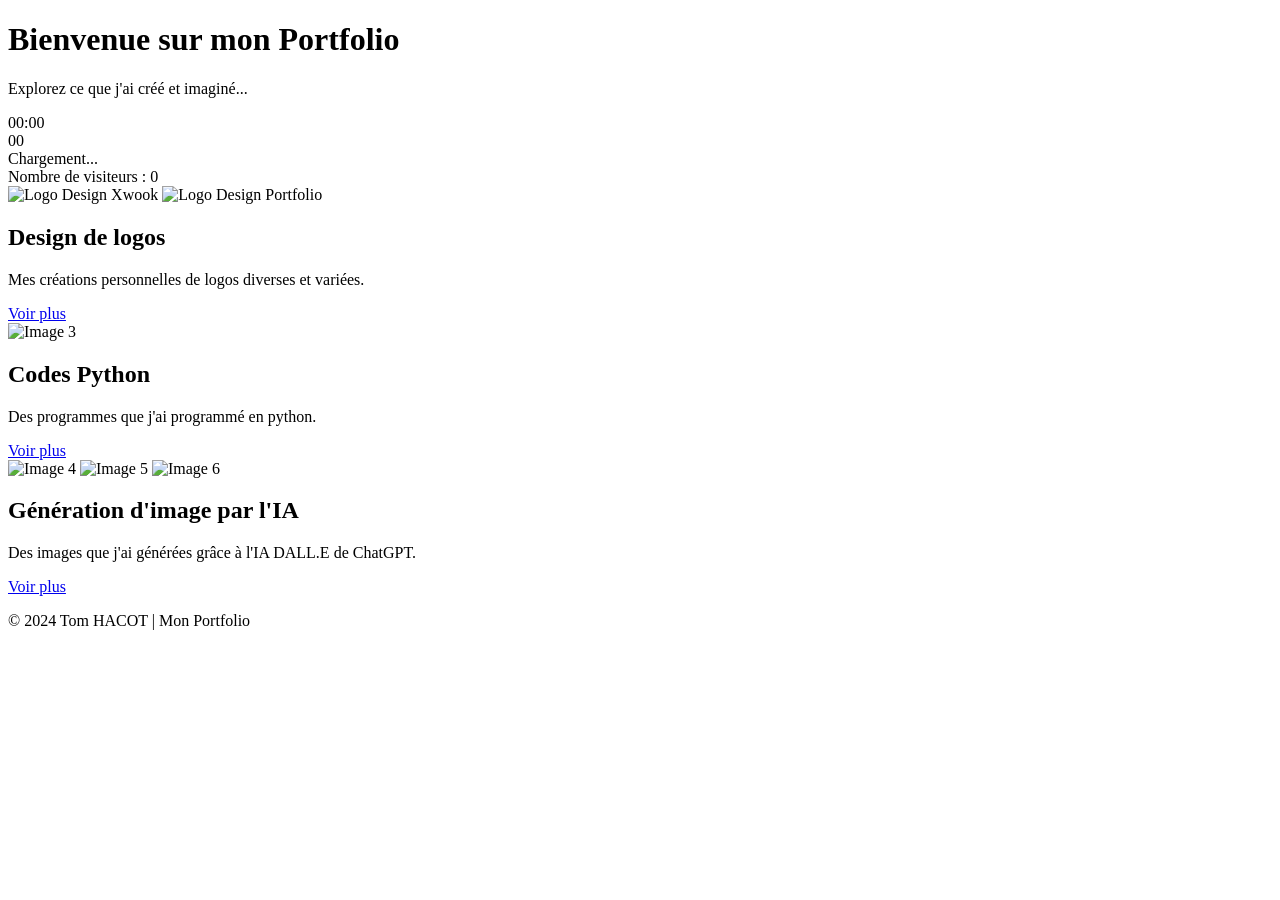
==== index.html @ b8612d50 "Update and rename index.htm to index.html" ====
<!DOCTYPE html>
<html lang="fr">
<head>
    <meta charset="UTF-8">
    <meta name="viewport" content="width=device-width, initial-scale=1.0">
    <title>Portfolio</title>
    <link rel="icon" type="image/png" href="https://db3pap002files.storage.live.com/[base64]?encodeFailures=1&width=500&height=500">
    <link rel="stylesheet" href="portfolio/css/style.css">
</head>

<body>
    <header>
        <h1>Bienvenue sur mon Portfolio</h1>
        <p>Explorez ce que j'ai créé et imaginé...</p>

    </header>

    <div class="info-section">
        <div class="time">
            <div class="hours-minutes" id="hours-minutes">00:00</div>
            <div class="seconds" id="seconds">00</div>
            <div class="date" id="date">Chargement...</div>
        </div>
        <div class="visitor-counter">
            Nombre de visiteurs : <span id="visitor-count">0</span>
        </div>
    </div>
    

    <main>
        <div class="category-container">
            <!-- Catégorie 1 -->
            <div class="category-card">
                <div class="category-image-gallery">
                    <img src="https://db3pap002files.storage.live.com/[base64]?encodeFailures=1&width=500&height=500" alt="Logo Design Xwook" class="category-image">
                    <img src="https://db3pap002files.storage.live.com/[base64]?encodeFailures=1&width=500&height=500" alt="Logo Design Portfolio" class="category-image">
                </div>
                <div class="category-content">
                    <h2>Design de logos</h2>
                    <p>Mes créations personnelles de logos diverses et variées.</p>
                    <a href="#" class="button">Voir plus</a>
                </div>
            </div>
    
            <!-- Catégorie 2 avec une seule image -->
            <div class="category-card">
                <div class="category-image-gallery">
                    <img src="https://www.funtechadventures.com/wp-content/uploads/2019/11/code-python2.png" alt="Image 3" class="category-image">
                </div>
                <div class="category-content">
                    <h2>Codes Python</h2>
                    <p>Des programmes que j'ai programmé en python.</p>
                    <a href="#" class="button">Voir plus</a>
                </div>
            </div>
    
            <!-- Catégorie 3 avec plus de deux images -->
            <div class="category-card">
                <div class="category-image-gallery">
                    <img src="file:///C:/Users/thaco/OneDrive/Documents/Admin/Portfolio/G%C3%A9n%C3%A9rationParIA/DALL.E%231.jpg" alt="Image 4" class="category-image">
                    <img src="file:///C:/Users/thaco/OneDrive/Documents/Admin/Portfolio/G%C3%A9n%C3%A9rationParIA/DALL.E%232.jpg" alt="Image 5" class="category-image">
                    <img src="file:///C:/Users/thaco/OneDrive/Documents/Admin/Portfolio/G%C3%A9n%C3%A9rationParIA/DALL.E%233.webp" alt="Image 6" class="category-image">
                </div>
                <div class="category-content">
                    <h2>Génération d'image par l'IA</h2>
                    <p>Des images que j'ai générées grâce à l'IA DALL.E de ChatGPT.</p>
                    <a href="#" class="button">Voir plus</a>
                </div>
            </div>
        </div>
    </main>
    
    <footer>
        <p>&copy; 2024 Tom HACOT | Mon Portfolio</p>
    </footer>

    <script src="portfolio/js/script.js"></script>
    
</body>
</html>
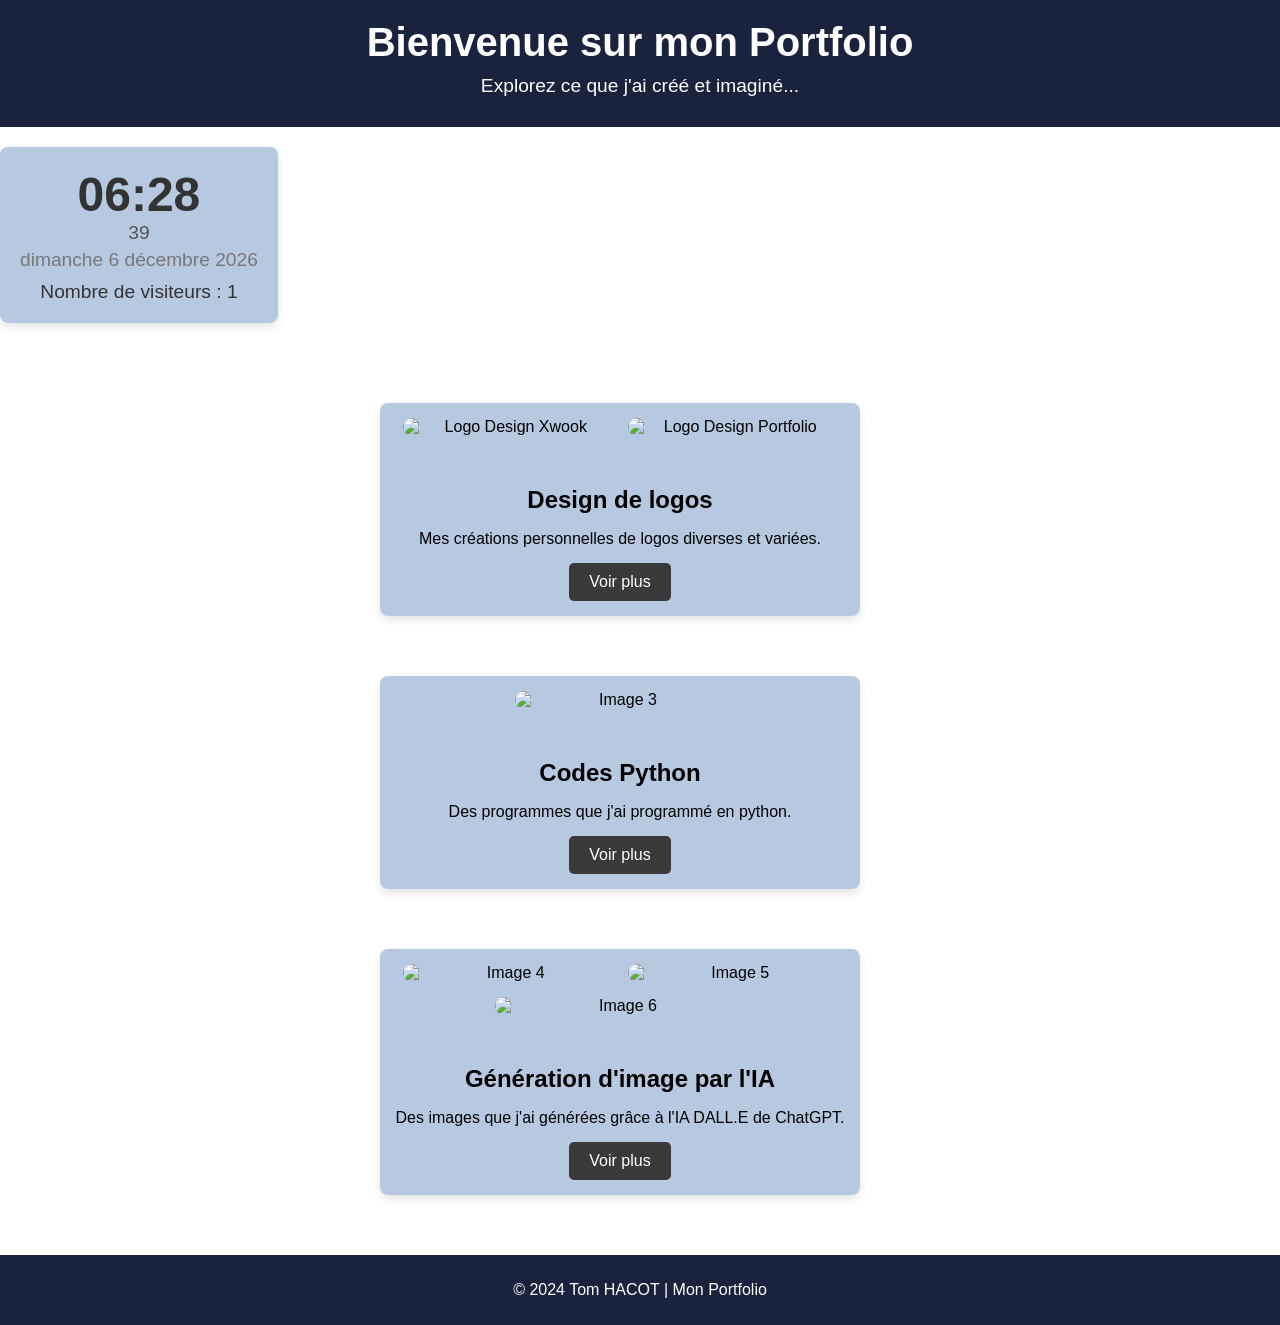
==== commit b7891402: "Update index.html" ====
--- a/index.html
+++ b/index.html
@@ -5,7 +5,7 @@
     <meta name="viewport" content="width=device-width, initial-scale=1.0">
     <title>Portfolio</title>
     <link rel="icon" type="image/png" href="https://db3pap002files.storage.live.com/[base64]?encodeFailures=1&width=500&height=500">
-    <link rel="stylesheet" href="portfolio/css/style.css">
+    <link rel="stylesheet" href="css/style.css">
 </head>
 
 <body>
@@ -74,7 +74,7 @@
         <p>&copy; 2024 Tom HACOT | Mon Portfolio</p>
     </footer>
 
-    <script src="portfolio/js/script.js"></script>
+    <script src="js/script.js"></script>
     
 </body>
 </html>
--- a/css/style.css
+++ b/css/style.css
@@ -0,0 +1,165 @@
+body {
+    font-family: Arial;
+    margin: 0;
+    padding: 0;
+    background-image: url("https://db3pap002files.storage.live.com/[base64]?encodeFailures=1&width=626&height=352");
+    background-size: cover;
+    background-position: center;
+    background-attachment: fixed;
+    background-repeat: no-repeat;
+    display: flex;
+    flex-direction: column;
+    min-height: 100vh;
+}
+
+header {
+    text-align: center;
+    background-color: rgba(0, 12, 41,0.9);
+    color: white;
+    padding: 20px;
+}
+
+header h1 {
+    margin: 0;
+    font-size: 2.5em;
+}
+
+header p {
+    font-size: 1.2em;
+    margin: 10px 0;
+}
+
+.info-section {
+    background-color: rgba(176, 196, 222, 0.9);
+    color: #333;
+    padding: 20px;
+    text-align: center;
+    border-radius: 8px;
+    margin: 20px 0;
+    box-shadow: 0 4px 8px rgba(0, 0, 0, 0.1);
+    width: fit-content;
+}
+
+.time {
+    display: flex;
+    flex-direction: column;
+    align-items: center;
+    margin-bottom: 10px;
+}
+
+.time .hours-minutes {
+    font-size: 3em;    
+    font-weight: bold;
+}
+
+.time .seconds {
+    font-size: 1.2em;
+    color: #555;
+}
+
+.time .date {
+    font-size: 1.2em;
+    color: #777;
+    margin-top: 5px;
+}
+
+.visitor-counter {
+    font-size: 1.2em;
+    color: #333;
+}
+
+
+main {
+    flex: 1;
+    width: 100%;
+    max-width: 1200px;
+    padding: 20px;
+    display: flex;
+    flex-direction: column;
+    align-items: center;
+}
+
+.category-container {
+    display: flex;
+    flex-direction: column;
+    gap: 20px;
+    justify-content: center;
+    align-items: center;
+    padding: 20px;
+}
+
+.category-card {
+    display: flex;
+    flex-direction: column;
+    background-color: rgba(176, 196, 222, 0.9);
+    border-radius: 8px;
+    box-shadow: 0 4px 8px rgba(0, 0, 0, 0.1);
+    width: 100%;
+    max-width: 600px;
+    margin: 20px 0;
+    text-align: center;
+    overflow: hidden;
+    transition: transform 0.3s ease, box-shadow 0.3s ease;
+}
+
+.category-image-gallery {
+    display: flex;
+    flex-wrap: wrap;
+    justify-content: center;
+    gap: 15px;
+    padding: 15px;
+}
+
+.category-image {
+    width: 100%;
+    max-width: 250px;
+    height: auto;
+    border-radius: 25px;
+    object-fit: cover;
+}
+
+.category-content {
+    padding: 15px;
+}
+
+.category-content h2 {
+    font-size: 1.5em;
+    margin-bottom: 10px;
+}
+
+.category-content p {
+    font-size: 1em;
+    margin-bottom: 15px;
+}
+
+.button {
+    display: inline-block;
+    text-decoration: none;
+    background-color: #3a3a3a;
+    color: white;
+    padding: 10px 20px;
+    border-radius: 5px;
+    font-size: 1em;
+    transition: background-color 0.3s ease;
+}
+
+.button:hover {
+    background-color: #555;
+}
+
+.category-image-gallery img {
+    width: calc(50% - 15px);
+}
+
+.category-image-gallery img:nth-child(n+3) {
+    width: 100%;
+}
+
+
+footer {
+    background-color: rgba(0, 12, 41,0.9);
+    color: white;
+    text-align: center;
+    padding: 10px;
+    margin-top: auto;
+}
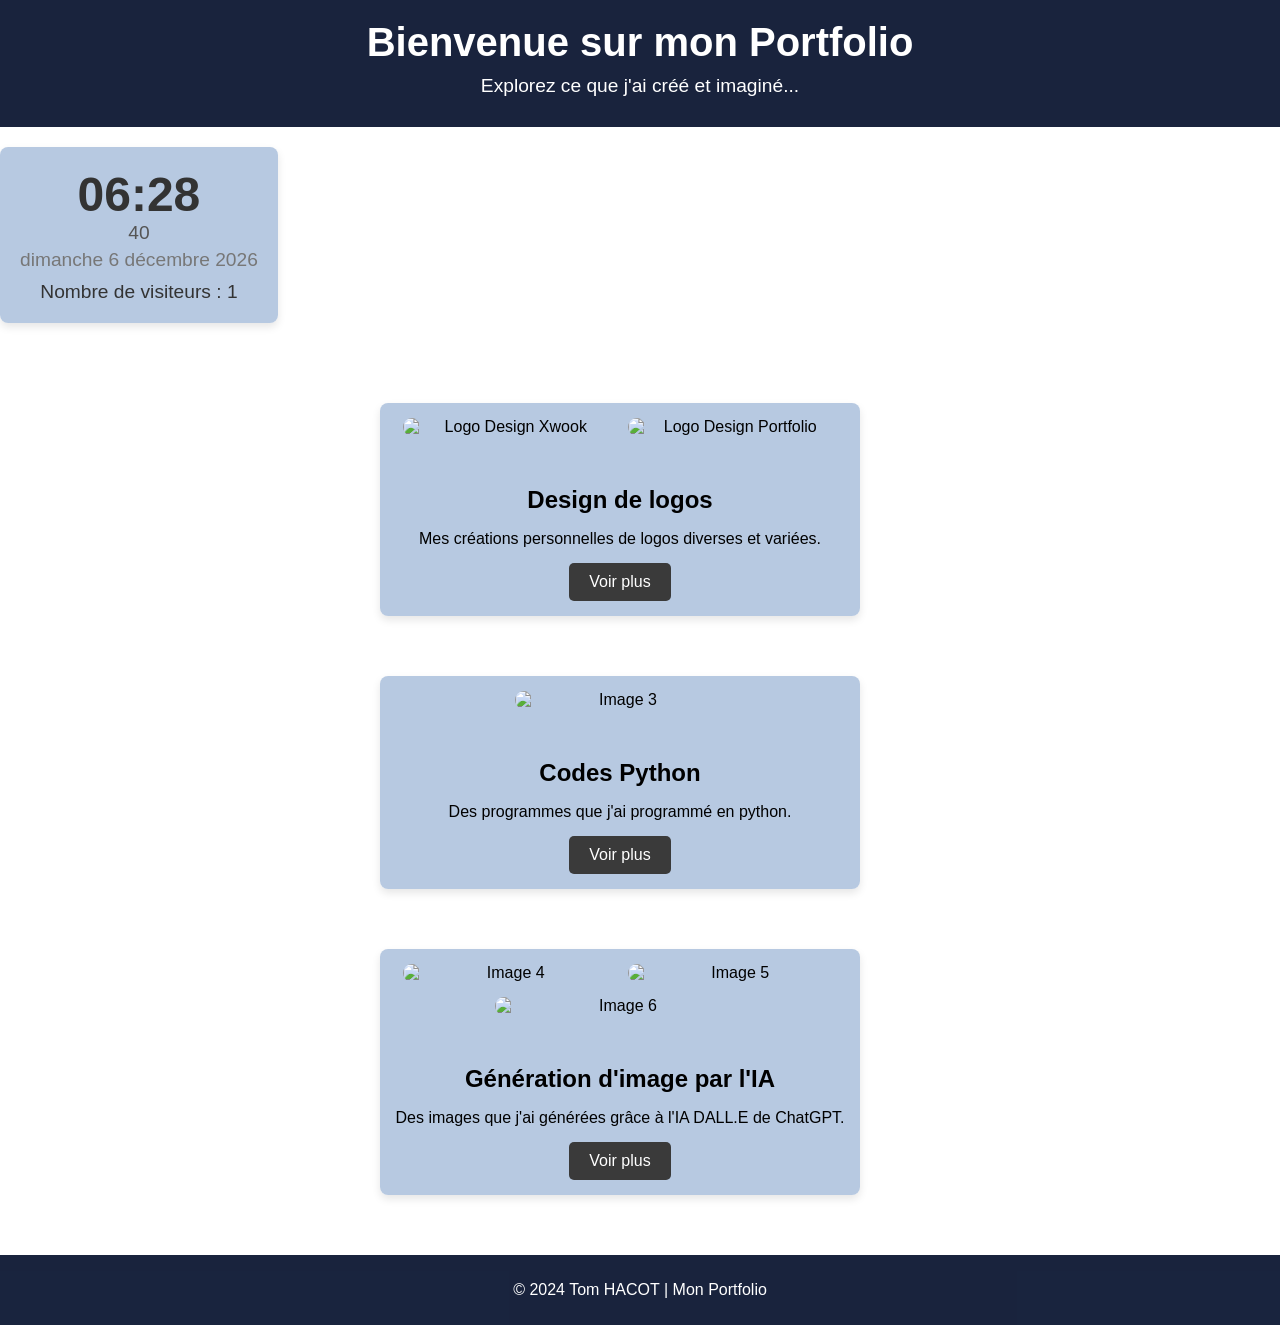
==== commit 93422b19: "Update index.html" ====
--- a/index.html
+++ b/index.html
@@ -38,7 +38,7 @@
                 <div class="category-content">
                     <h2>Design de logos</h2>
                     <p>Mes créations personnelles de logos diverses et variées.</p>
-                    <a href="#" class="button">Voir plus</a>
+                    <a href="html/pages secondaires/logos.html" class="button">Voir plus</a>
                 </div>
             </div>
     
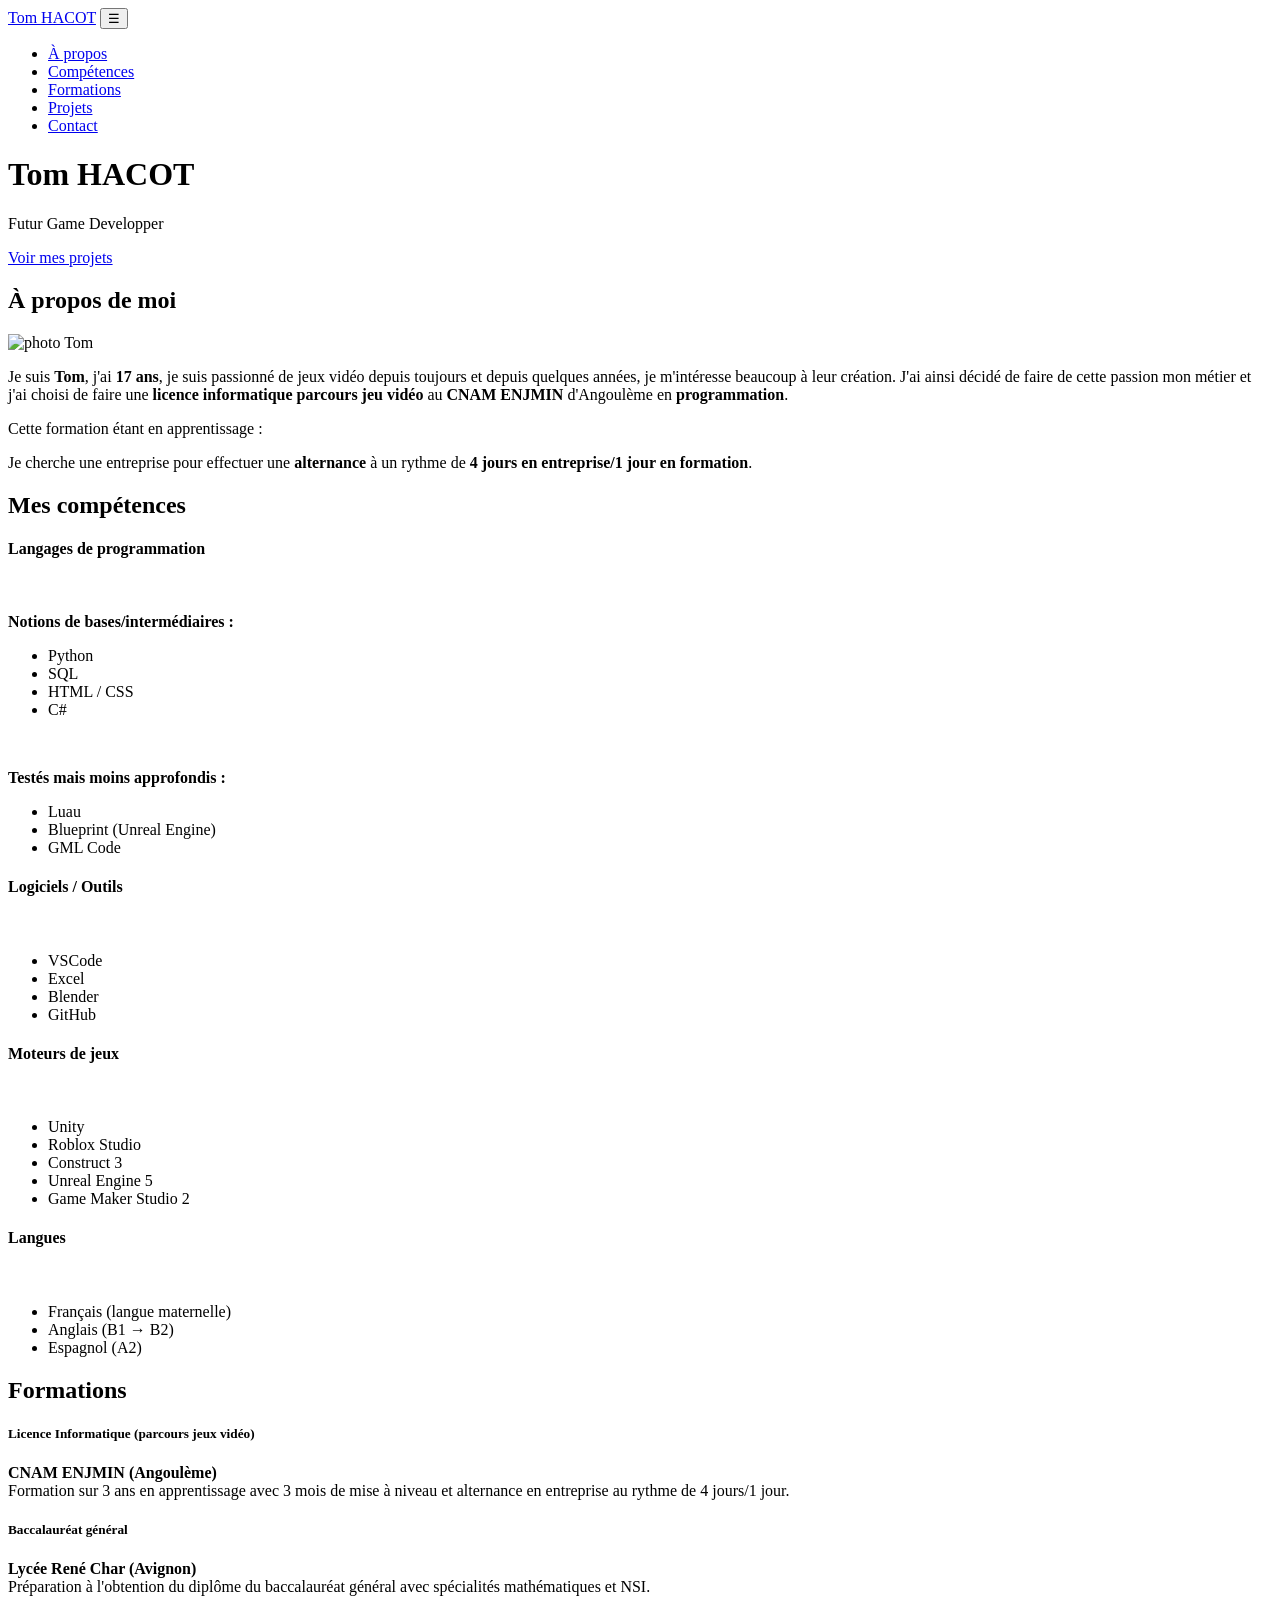
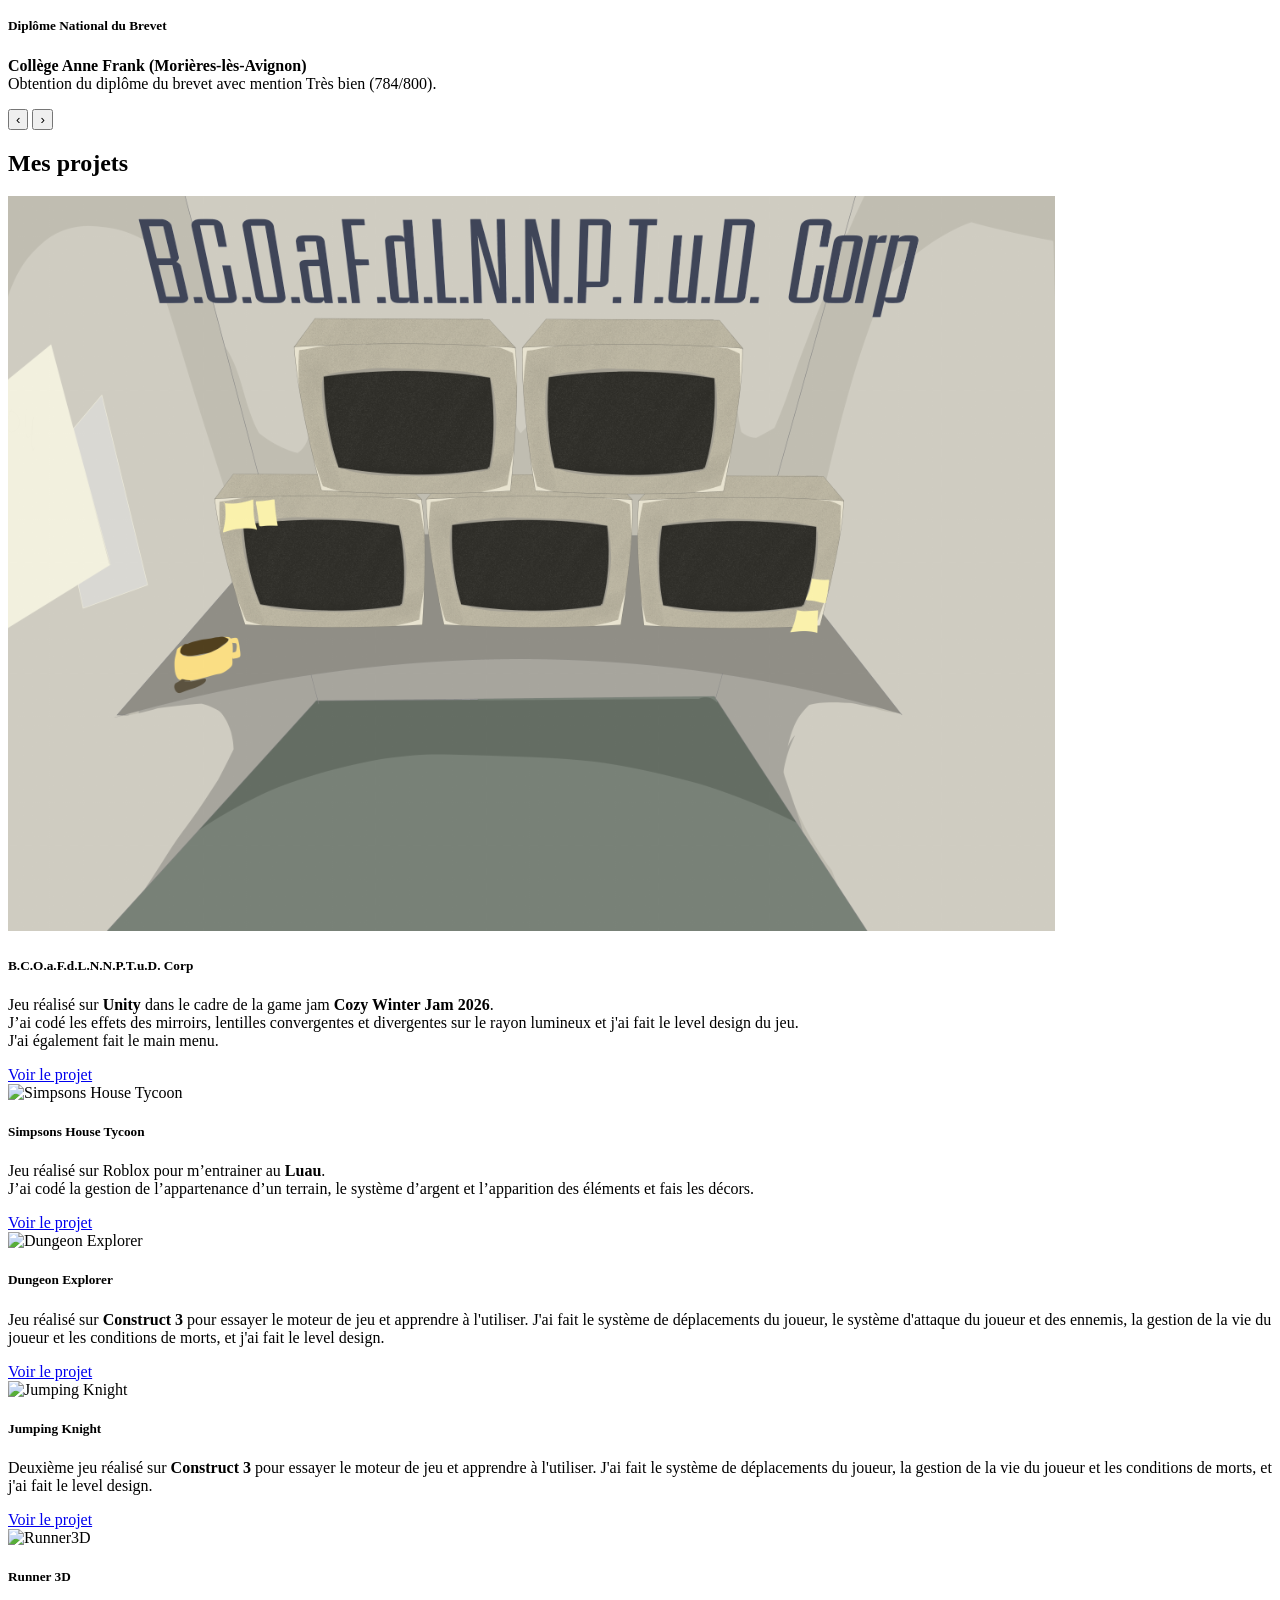
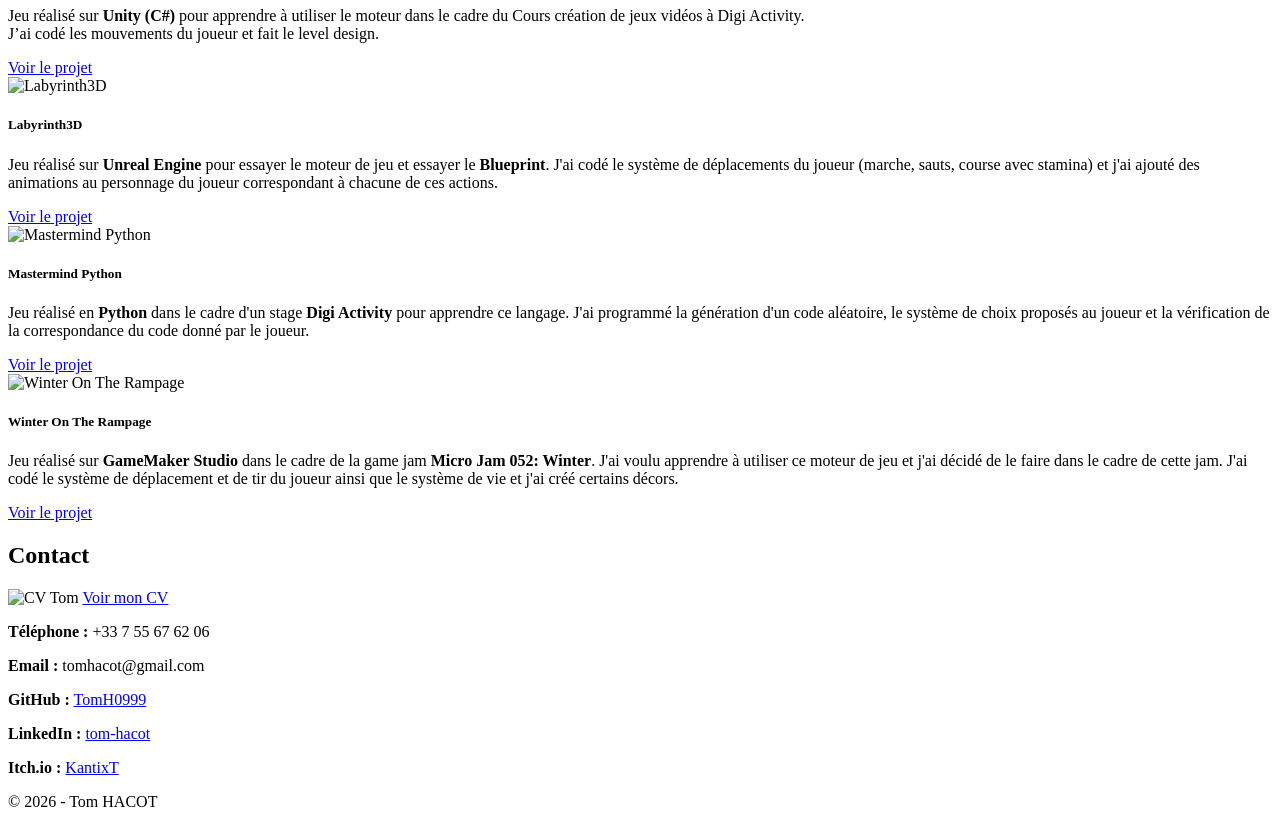
==== commit e9196fd0: "Added Cozy Game Jam Project" ====
--- a/index.html
+++ b/index.html
@@ -2,79 +2,298 @@
 <html lang="fr">
 <head>
     <meta charset="UTF-8">
-    <meta name="viewport" content="width=device-width, initial-scale=1.0">
-    <title>Portfolio</title>
-    <link rel="icon" type="image/png" href="https://db3pap002files.storage.live.com/[base64]?encodeFailures=1&width=500&height=500">
-    <link rel="stylesheet" href="css/style.css">
+    <meta name="viewport" content="width=device-width, initial-scale=1">
+    <title>Portfolio - Tom HACOT</title>
+
+    <!-- CSS perso -->
+    <link rel="stylesheet" href="style/style.css">
 </head>
-
 <body>
-    <header>
-        <h1>Bienvenue sur mon Portfolio</h1>
-        <p>Explorez ce que j'ai créé et imaginé...</p>
-
-    </header>
-
-    <div class="info-section">
-        <div class="time">
-            <div class="hours-minutes" id="hours-minutes">00:00</div>
-            <div class="seconds" id="seconds">00</div>
-            <div class="date" id="date">Chargement...</div>
-        </div>
-        <div class="visitor-counter">
-            Nombre de visiteurs : <span id="visitor-count">0</span>
-        </div>
-    </div>
+
+<!-- NAVBAR -->
+<nav class="navbar">
+    <div class="container">
+        <a class="navbar-brand" href="#">Tom HACOT</a>
+        <button class="navbar-toggler" id="navbar-toggler">☰</button>
+        <ul class="navbar-nav" id="navbar-nav">
+            <li><a class="nav-link" href="#about">À propos</a></li>
+            <li><a class="nav-link" href="#competences">Compétences</a></li>
+            <li><a class="nav-link" href="#formations">Formations</a></li>
+            <li><a class="nav-link" href="#projects">Projets</a></li>
+            <li><a class="nav-link" href="#contact">Contact</a></li>
+        </ul>
+    </div>
+</nav>
+
+<!-- HERO -->
+<header class="hero">
+    <div class="container text-center">
+        <h1>Tom HACOT</h1>
+        <p class="lead">Futur Game Developper</p>
+        <a href="#projects" class="btn btn-primary">Voir mes projets</a>
+    </div>
+</header>
+
+<!-- A PROPOS -->
+<section id="about">
+    <div class="container">
+        <h2 class="text-center mb-4">À propos de moi</h2>
+        <div class="about-content">
+            <img src="images/photo Tom.jpg" alt="photo Tom" class="about-img unique-about-img">
+            <div class="about-text">
+                <p>Je suis <strong>Tom</strong>, j'ai <strong>17 ans</strong>, je suis passionné de jeux vidéo depuis toujours et depuis quelques années, je m'intéresse beaucoup à leur création. J'ai ainsi décidé de faire de cette passion mon métier et j'ai choisi de faire une <strong>licence informatique parcours jeu vidéo</strong> au <strong>CNAM ENJMIN</strong> d'Angoulème en <strong>programmation</strong>.</p>
+                <p>Cette formation étant en apprentissage :</p>
+                <p>Je cherche une entreprise pour effectuer une <strong>alternance</strong> à un rythme de <strong>4 jours en entreprise/1 jour en formation</strong>.</p>
+            </div>
+        </div>
+    </div>
+</section>
     
-
-    <main>
-        <div class="category-container">
-            <!-- Catégorie 1 -->
-            <div class="category-card">
-                <div class="category-image-gallery">
-                    <img src="https://db3pap002files.storage.live.com/[base64]?encodeFailures=1&width=500&height=500" alt="Logo Design Xwook" class="category-image">
-                    <img src="https://db3pap002files.storage.live.com/[base64]?encodeFailures=1&width=500&height=500" alt="Logo Design Portfolio" class="category-image">
-                </div>
-                <div class="category-content">
-                    <h2>Design de logos</h2>
-                    <p>Mes créations personnelles de logos diverses et variées.</p>
-                    <a href="html/pages secondaires/logos.html" class="button">Voir plus</a>
-                </div>
-            </div>
-    
-            <!-- Catégorie 2 avec une seule image -->
-            <div class="category-card">
-                <div class="category-image-gallery">
-                    <img src="https://www.funtechadventures.com/wp-content/uploads/2019/11/code-python2.png" alt="Image 3" class="category-image">
-                </div>
-                <div class="category-content">
-                    <h2>Codes Python</h2>
-                    <p>Des programmes que j'ai programmé en python.</p>
-                    <a href="#" class="button">Voir plus</a>
-                </div>
-            </div>
-    
-            <!-- Catégorie 3 avec plus de deux images -->
-            <div class="category-card">
-                <div class="category-image-gallery">
-                    <img src="file:///C:/Users/thaco/OneDrive/Documents/Admin/Portfolio/G%C3%A9n%C3%A9rationParIA/DALL.E%231.jpg" alt="Image 4" class="category-image">
-                    <img src="file:///C:/Users/thaco/OneDrive/Documents/Admin/Portfolio/G%C3%A9n%C3%A9rationParIA/DALL.E%232.jpg" alt="Image 5" class="category-image">
-                    <img src="file:///C:/Users/thaco/OneDrive/Documents/Admin/Portfolio/G%C3%A9n%C3%A9rationParIA/DALL.E%233.webp" alt="Image 6" class="category-image">
-                </div>
-                <div class="category-content">
-                    <h2>Génération d'image par l'IA</h2>
-                    <p>Des images que j'ai générées grâce à l'IA DALL.E de ChatGPT.</p>
-                    <a href="#" class="button">Voir plus</a>
-                </div>
-            </div>
-        </div>
-    </main>
-    
-    <footer>
-        <p>&copy; 2024 Tom HACOT | Mon Portfolio</p>
-    </footer>
-
-    <script src="js/script.js"></script>
-    
+<!-- COMPETENCES -->
+<section id="competences" class="py-5 bg-dark">
+    <div class="container">
+        <h2 class="text-center mb-5">Mes compétences</h2>
+        <div class="row g-4">
+
+            <!-- Bloc Langages -->
+            <div class="col-md-6">
+                <div class="card bg-secondary text-light h-100 shadow-sm">
+                    <div class="card-body">
+                        <h4 class="card-title mt-3">Langages de programmation</h4><br>
+                        <p><strong>Notions de bases/intermédiaires :</strong></p>
+                        <ul class="mt-3">
+                            <li>Python</li>
+                            <li>SQL</li>
+                            <li>HTML / CSS</li>
+                            <li>C#</li>
+                        </ul><br>
+                        <p><strong>Testés mais moins approfondis :</strong></p>
+                        <ul class="mt-3">
+                            <li>Luau</li>
+                            <li>Blueprint (Unreal Engine)</li>
+                            <li>GML Code</li>
+                        </ul>
+                    </div>
+                </div>
+            </div>
+            
+            <!-- Bloc Logiciels -->
+            <div class="col-md-6">
+                <div class="card bg-secondary text-light h-100 shadow-sm">
+                    <div class="card-body">
+                        <h4 class="card-title mt-3">Logiciels / Outils</h4><br>
+                        <ul class="mt-3">
+                            <li>VSCode</li>
+                            <li>Excel</li>
+                            <li>Blender</li>
+                            <li>GitHub</li>
+                        </ul>
+                    </div>
+                </div>
+            </div>
+
+            <!-- Bloc Moteurs -->
+            <div class="col-md-6">
+                <div class="card bg-secondary text-light h-100 shadow-sm">
+                    <div class="card-body">
+                        <h4 class="card-title mt-3">Moteurs de jeux</h4><br>
+                        <ul class="mb-4">
+                            <li>Unity</li>
+                            <li>Roblox Studio</li>
+                            <li>Construct 3</li>
+                            <li>Unreal Engine 5</li>
+                            <li>Game Maker Studio 2</li>
+                        </ul>
+                    </div>
+                </div>
+            </div>
+            
+            <!-- Bloc Langues -->
+            <div class="col-md-6">
+                <div class="card bg-secondary text-light h-100 shadow-sm">
+                    <div class="card-body">
+                        <h4 class="card-title mt-3">Langues</h4><br>
+                        <ul>
+                            <li>Français (langue maternelle)</li>
+                            <li>Anglais (B1 → B2)</li>
+                            <li>Espagnol (A2)</li>
+                        </ul>
+                    </div>
+                </div>
+            </div>
+
+        </div>
+    </div>
+</section>
+
+<!-- FORMATIONS -->
+<section id="formations">
+    <div class="container">
+        <h2 class="text-center">Formations</h2>
+        <div class="carousel" id="formationsCarousel">
+            <div class="carousel-inner">
+                <div class="carousel-item active">
+                    <h5>Licence Informatique (parcours jeux vidéo)</h5>
+                    <p><strong>CNAM ENJMIN (Angoulème)</strong><br>
+                    Formation sur 3 ans en apprentissage avec 3 mois de mise à niveau et alternance en entreprise au rythme de 4 jours/1 jour.</p>
+                </div>
+                <div class="carousel-item">
+                    <h5>Baccalauréat général</h5>
+                    <p><strong>Lycée René Char (Avignon)</strong><br>
+                    Préparation à l'obtention du diplôme du baccalauréat général avec spécialités mathématiques et NSI.</p>
+                </div>
+                <div class="carousel-item">
+                    <h5>Diplôme National du Brevet</h5>
+                    <p><strong>Collège Anne Frank (Morières-lès-Avignon)</strong><br>
+                    Obtention du diplôme du brevet avec mention Très bien (784/800).</p>
+                </div>
+            </div>
+            <button class="carousel-control prev" id="prevFormation">‹</button>
+            <button class="carousel-control next" id="nextFormation">›</button>
+        </div>
+    </div>
+</section>
+
+<!-- PROJETS -->
+<section id="projects">
+    <div class="container">
+        <h2 class="text-center">Mes projets</h2>
+        <div class="projects-grid">
+
+            <div class="card">
+                <img src="images/BCOaFdLNNPTuDCorpMainMenu.png" alt="Simpsons House Tycoon">
+                <div class="card-body">
+                    <h5>B.C.O.a.F.d.L.N.N.P.T.u.D. Corp</h5>
+                    <p>
+                        Jeu réalisé sur <strong>Unity</strong> dans le cadre de la game jam <strong>Cozy Winter Jam 2026</strong>. <br>
+                        J’ai codé les effets des mirroirs, lentilles convergentes et divergentes sur le rayon lumineux et j'ai fait le level design du jeu. <br>
+                        J'ai également fait le main menu.
+                    </p>
+                    <a href="pages secondaires/BCOaFdLNNPTuDCorp.html" target="_blank">Voir le projet</a>
+                </div>
+            </div>
+
+            <div class="card">
+                <img src="images/SimpsonsHouseTycoonFin.png" alt="Simpsons House Tycoon">
+                <div class="card-body">
+                    <h5>Simpsons House Tycoon</h5>
+                    <p>
+                        Jeu réalisé sur Roblox pour m’entrainer au <strong>Luau</strong>. <br>
+                        J’ai codé la gestion de l’appartenance d’un terrain, le système d’argent et l’apparition des éléments et fais les décors.
+                    </p>
+                    <a href="pages secondaires/SimpsonsHouseTycoon.html" target="_blank">Voir le projet</a>
+                </div>
+            </div>
+
+            <div class="card">
+                <img src="images/DungeonExplorer.png" alt="Dungeon Explorer">
+                <div class="card-body">
+                    <h5>Dungeon Explorer</h5>
+                    <p>
+                        Jeu réalisé sur <strong>Construct 3</strong> pour essayer le moteur de jeu et apprendre à l'utiliser. 
+                        J'ai fait le système de déplacements du joueur, le système d'attaque du joueur et des ennemis, la gestion de la vie du joueur et les conditions de morts, 
+                        et j'ai fait le level design.
+                    </p>
+                    <a href="pages secondaires/DungeonExplorer.html" target="_blank">Voir le projet</a>
+                </div>
+            </div>
+
+            <div class="card">
+                <img src="images/JumpingKnightMilieu2.png" alt="Jumping Knight">
+                <div class="card-body">
+                    <h5>Jumping Knight</h5>
+                    <p>
+                        Deuxième jeu réalisé sur <strong>Construct 3</strong> pour essayer le moteur de jeu et apprendre à l'utiliser. 
+                        J'ai fait le système de déplacements du joueur, la gestion de la vie du joueur et les conditions de morts, 
+                        et j'ai fait le level design.
+                    </p>
+                    <a href="pages secondaires/JumpingKnight.html" target="_blank">Voir le projet</a>
+                </div>
+            </div>
+
+            <div class="card">
+                <img src="images/Runner3D.png" alt="Runner3D">
+                <div class="card-body">
+                    <h5>Runner 3D</h5>
+                    <p>
+                        Jeu réalisé sur <strong>Unity (C#)</strong> pour apprendre à utiliser le moteur dans le cadre du Cours création de jeux vidéos à Digi Activity. <br>
+                        J’ai codé les mouvements du joueur et fait le level design.
+                    </p>
+                    <a href="pages secondaires/Runner3D.html" target="_blank">Voir le projet</a>
+                </div>
+            </div>
+
+            <div class="card">
+                <img src="images/Labyrinth3D.png" alt="Labyrinth3D">
+                <div class="card-body">
+                    <h5>Labyrinth3D</h5>
+                    <p>
+                        Jeu réalisé sur <strong>Unreal Engine</strong> pour essayer le moteur de jeu et essayer le <strong>Blueprint</strong>.
+                        J'ai codé le système de déplacements du joueur (marche, sauts, course avec stamina) 
+                        et j'ai ajouté des animations au personnage du joueur correspondant à chacune de ces actions.
+                    </p>
+                    <a href="pages secondaires/Labyrinth3D.html" target="_blank">Voir le projet</a>
+                </div>
+            </div>
+
+            <div class="card">
+                <img src="images/MastermindPython.png" alt="Mastermind Python">
+                <div class="card-body">
+                    <h5>Mastermind Python</h5>
+                    <p>
+                        Jeu réalisé en <strong>Python</strong> dans le cadre d'un stage <strong>Digi Activity</strong> pour apprendre ce langage. 
+                        J'ai programmé la génération d'un code aléatoire, le système de choix proposés au joueur et la vérification de la correspondance du code donné par le joueur.
+                    </p>
+                    <a href="pages secondaires/MastermindPython.html" target="_blank">Voir le projet</a>
+                </div>
+            </div>
+
+            <div class="card">
+                <img src="images\winterontherampage1.png" alt="Winter On The Rampage">
+                <div class="card-body">
+                    <h5>Winter On The Rampage</h5>
+                    <p>
+                        Jeu réalisé sur <strong>GameMaker Studio</strong> dans le cadre de la game jam <strong>Micro Jam 052: Winter</strong>.
+                        J'ai voulu apprendre à utiliser ce moteur de jeu et j'ai décidé de le faire dans le cadre de cette jam.
+                        J'ai codé le système de déplacement et de tir du joueur ainsi que le système de vie et j'ai créé certains décors.
+                    </p>
+                    <a href="pages secondaires/WinterOnTheRampage.html" target="_blank">Voir le projet</a>
+                </div>
+            </div>
+
+        </div>
+    </div>
+</section>
+
+<!-- CONTACT -->
+<section id="contact">
+    <div class="container">
+        <h2 class="text-center mb-4">Contact</h2>
+        <div class="contact-grid contact-grid-improved">
+
+            <div class="contact-left">
+                <img src="images/photo CV.png" alt="CV Tom" class="contact-img unique-cv-img">
+                <a href="documents/CV.pdf" target="_blank" class="btn btn-primary unique-cv-btn">Voir mon CV</a>
+            </div>
+
+            <div class="contact-right">
+                <p><strong>Téléphone :</strong> +33 7 55 67 62 06</p>
+                <p><strong>Email :</strong> tomhacot@gmail.com</p>
+                <p><strong>GitHub :</strong> <a href="https://github.com/TomH0999">TomH0999</a></p>
+                <p><strong>LinkedIn :</strong> <a href="https://www.linkedin.com/in/tom-hacot">tom-hacot</a></p>
+                <p><strong>Itch.io :</strong> <a href="https://kantixt.itch.io">KantixT</a></p>
+            </div>
+
+        </div>
+    </div>
+</section>
+
+<!-- FOOTER -->
+<footer class="footer">
+    <p class="mb-0">© 2026 - Tom HACOT</p>
+</footer>
+
+<!-- JS perso -->
+<script src="script/script.js"></script>
 </body>
 </html>
